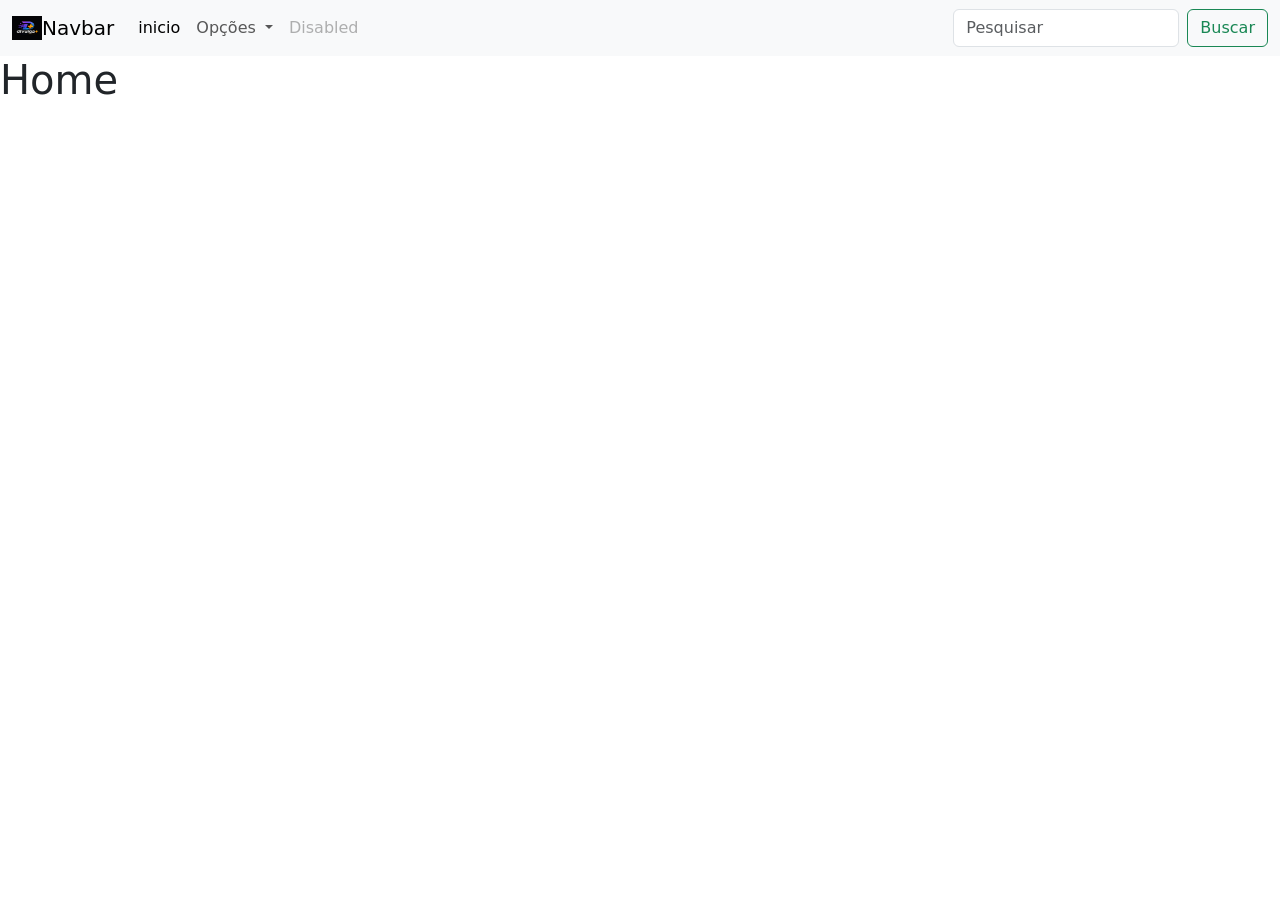
==== LandingPage_IHC/index.html @ 6333977a "scopo" ====
<!doctype html>
<html lang="pt-br">

<head>
    <meta charset="utf-8">
    <meta name="viewport" content="width=device-width, initial-scale=1">
    <title>www.divulgamais.com</title>
    <link href="https://cdn.jsdelivr.net/npm/bootstrap@5.3.8/dist/css/bootstrap.min.css" rel="stylesheet"
        integrity="sha384-sRIl4kxILFvY47J16cr9ZwB07vP4J8+LH7qKQnuqkuIAvNWLzeN8tE5YBujZqJLB" crossorigin="anonymous">
    <link rel="stylesheet" href="assets/index.css">
</head>

<body>
    <header>
        <nav class="navbar navbar-expand-lg bg-body-tertiary">
            <div class="container-fluid">
                <img src="assets/logo.png" alt="Logo" width="30" height="24" class="d-inline-block align-text-top">
                <a class="navbar-brand" href="#">Navbar</a>
                <button class="navbar-toggler" type="button" data-bs-toggle="collapse"
                    data-bs-target="#navbarSupportedContent" aria-controls="navbarSupportedContent"
                    aria-expanded="false" aria-label="Toggle navigation">
                    <span class="navbar-toggler-icon"></span>
                </button>
                <div class="collapse navbar-collapse" id="navbarSupportedContent">
                    <ul class="navbar-nav me-auto mb-2 mb-lg-0">
                        <li class="nav-item">
                            <a class="nav-link active" aria-current="page" href="index.html">inicio</a>
                        </li>
                        <li class="nav-item dropdown">
                            <a class="nav-link dropdown-toggle" href="#" role="button" data-bs-toggle="dropdown"
                                aria-expanded="false">
                                Opções
                            </a>
                            <ul class="dropdown-menu">
                                <li><a class="dropdown-item" href="clientes.html">Clientes</a></li>
                                <li><a class="dropdown-item" href="produtos.html">Produtos</a></li>
                                <li>
                                    <hr class="dropdown-divider">
                                </li>
                                <li><a class="dropdown-item" href="https://github.com/DevFerreira699">Fale conosco</a></li>
                            </ul>
                        </li>
                        <li class="nav-item">
                            <a class="nav-link disabled" aria-disabled="true">Disabled</a>
                        </li>
                    </ul>
                    <form class="d-flex" role="search">
                        <input class="form-control me-2" type="search" placeholder="Pesquisar" aria-label="search" />
                        <button class="btn btn-outline-success" type="submit">Buscar</button>
                    </form>
                </div>
            </div>
        </nav>
        <h1>Home</h1>

    </header>
    <main>

    </main>
    <footer>

    </footer>


    <script src="https://cdn.jsdelivr.net/npm/bootstrap@5.3.8/dist/js/bootstrap.bundle.min.js"
        integrity="sha384-FKyoEForCGlyvwx9Hj09JcYn3nv7wiPVlz7YYwJrWVcXK/BmnVDxM+D2scQbITxI"
        crossorigin="anonymous"></script>
</body>

</html>
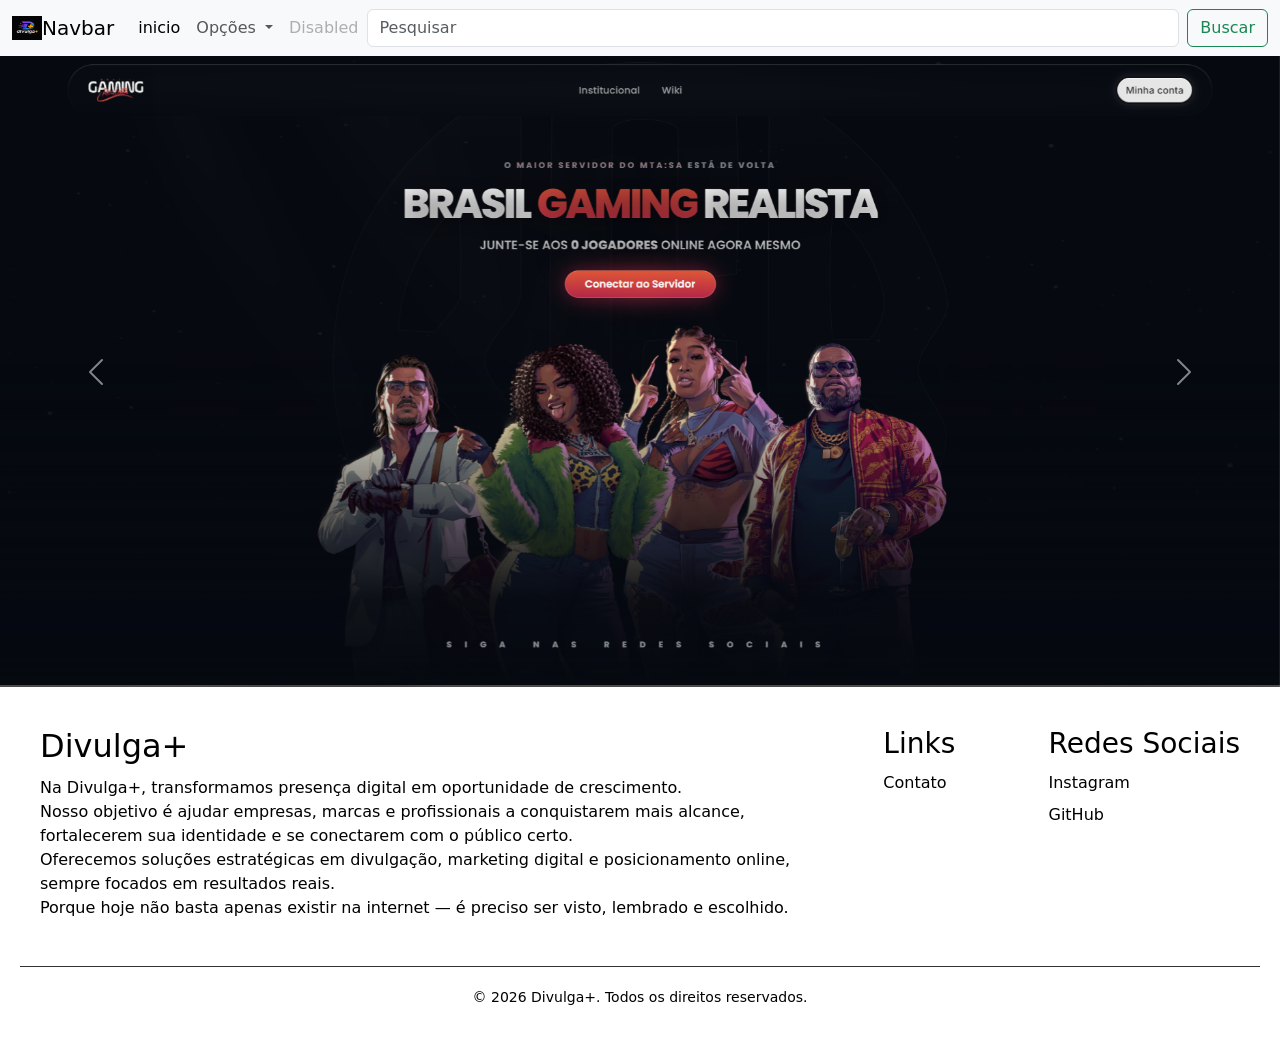
==== commit 1157f27d: "LandingPage_1.0" ====
--- a/LandingPage_IHC/index.html
+++ b/LandingPage_IHC/index.html
@@ -7,60 +7,122 @@
     <title>www.divulgamais.com</title>
     <link href="https://cdn.jsdelivr.net/npm/bootstrap@5.3.8/dist/css/bootstrap.min.css" rel="stylesheet"
         integrity="sha384-sRIl4kxILFvY47J16cr9ZwB07vP4J8+LH7qKQnuqkuIAvNWLzeN8tE5YBujZqJLB" crossorigin="anonymous">
-    <link rel="stylesheet" href="assets/index.css">
+    <link rel="stylesheet" href="styles/index.css">
 </head>
 
 <body>
     <header>
-        <nav class="navbar navbar-expand-lg bg-body-tertiary">
-            <div class="container-fluid">
-                <img src="assets/logo.png" alt="Logo" width="30" height="24" class="d-inline-block align-text-top">
-                <a class="navbar-brand" href="#">Navbar</a>
-                <button class="navbar-toggler" type="button" data-bs-toggle="collapse"
-                    data-bs-target="#navbarSupportedContent" aria-controls="navbarSupportedContent"
-                    aria-expanded="false" aria-label="Toggle navigation">
-                    <span class="navbar-toggler-icon"></span>
-                </button>
-                <div class="collapse navbar-collapse" id="navbarSupportedContent">
-                    <ul class="navbar-nav me-auto mb-2 mb-lg-0">
-                        <li class="nav-item">
-                            <a class="nav-link active" aria-current="page" href="index.html">inicio</a>
-                        </li>
-                        <li class="nav-item dropdown">
-                            <a class="nav-link dropdown-toggle" href="#" role="button" data-bs-toggle="dropdown"
-                                aria-expanded="false">
-                                Opções
-                            </a>
-                            <ul class="dropdown-menu">
-                                <li><a class="dropdown-item" href="clientes.html">Clientes</a></li>
-                                <li><a class="dropdown-item" href="produtos.html">Produtos</a></li>
-                                <li>
-                                    <hr class="dropdown-divider">
-                                </li>
-                                <li><a class="dropdown-item" href="https://github.com/DevFerreira699">Fale conosco</a></li>
-                            </ul>
-                        </li>
-                        <li class="nav-item">
-                            <a class="nav-link disabled" aria-disabled="true">Disabled</a>
-                        </li>
-                    </ul>
-                    <form class="d-flex" role="search">
-                        <input class="form-control me-2" type="search" placeholder="Pesquisar" aria-label="search" />
-                        <button class="btn btn-outline-success" type="submit">Buscar</button>
-                    </form>
+        </section> <!--Começo: Navbar-->
+        <form>
+            <nav class="navbar navbar-expand-lg bg-body-tertiary">
+                <div class="container-fluid">
+                    <img src="assets/logo.png" alt="Logo" width="30" height="24" class="d-inline-block align-text-top">
+                    <a class="navbar-brand" href="#">Navbar</a>
+                    <button class="navbar-toggler" type="button" data-bs-toggle="collapse"
+                        data-bs-target="#navbarSupportedContent" aria-controls="navbarSupportedContent"
+                        aria-expanded="false" aria-label="Toggle navigation">
+                        <span class="navbar-toggler-icon"></span>
+                    </button>
+                    <div class="collapse navbar-collapse" id="navbarSupportedContent">
+                        <ul class="navbar-nav me-auto mb-2 mb-lg-0">
+                            <li class="nav-item">
+                                <a class="nav-link active" aria-current="page" href="index.html">inicio</a>
+                            </li>
+                            <li class="nav-item dropdown">
+                                <a class="nav-link dropdown-toggle" href="#" role="button" data-bs-toggle="dropdown"
+                                    aria-expanded="false">
+                                    Opções
+                                </a>
+                                <ul class="dropdown-menu">
+                                    <li><a class="dropdown-item" href="clientes.html">Clientes</a></li>
+                                    <li><a class="dropdown-item" href="produtos.html">Produtos</a></li>
+                                    <li>
+                                        <hr class="dropdown-divider">
+                                    </li>
+                                    <li><a class="dropdown-item" href="https://github.com/DevFerreira699">Fale
+                                            conosco</a>
+                                    </li>
+                                </ul>
+                            </li>
+                            <li class="nav-item">
+                                <a class="nav-link disabled" aria-disabled="true">Disabled</a>
+                            </li>
+                        </ul>
+                        <form class="d-flex" role="search">
+                            <input class="form-control me-2" type="search" placeholder="Pesquisar"
+                                aria-label="search" />
+                            <button class="btn btn-outline-success" type="submit">Buscar</button>
+                        </form>
+                    </div>
                 </div>
-            </div>
-        </nav>
-        <h1>Home</h1>
+            </nav>
+        </form>
+        </section> <!--Fim: Navbar-->
 
     </header>
     <main>
+        <section> <!--Começo: Carrossel-->
+            <form>
+                <div id="carouselExample" class="carousel slide">
+                    <div class="carousel-inner">
+                        <div class="carousel-item active">
+                            <img src="assets/bgr.png" class="d-block w-100" alt="...">
+                        </div>
+                        <div class="carousel-item">
+                            <img src="assets/crunchroll.png" class="d-block w-100" alt="...">
+                        </div>
+                    </div>
+
+                    <button class="carousel-control-prev" type="button" data-bs-target="#carouselExample"
+                        data-bs-slide="prev">
+                        <span class="carousel-control-prev-icon" aria-hidden="true"></span>
+                        <span class="visually-hidden">Anterior</span>
+                    </button>
+                    <button class="carousel-control-next" type="button" data-bs-target="#carouselExample"
+                        data-bs-slide="next">
+                        <span class="carousel-control-next-icon" aria-hidden="true"></span>
+                        <span class="visually-hidden">Proximo</span>
+                    </button>
+                </div>
+            </form>
+        </section> <!--Fim: Carrossel-->
+        <section>
+            <form>
+
+            </form>
+        </section>
 
     </main>
-    <footer>
+    <footer class="footer">
+        <div class="footer-container">
+            <div class="footer-logo">
+                <h2>Divulga+</h2>
+                <p>Na Divulga+, transformamos presença digital em oportunidade de crescimento. <br>Nosso objetivo é
+                    ajudar
+                    empresas, marcas e profissionais a conquistarem mais alcance, <br> fortalecerem sua identidade e se
+                    conectarem com o público certo.<br>
+                    Oferecemos soluções estratégicas em divulgação, marketing digital e posicionamento online, <br>
+                    sempre focados em resultados reais. <br>Porque hoje não basta apenas existir na internet — é preciso
+                    ser visto, lembrado e escolhido.
+                </p>
+            </div>
 
+            <div class="footer-links">
+                <h3>Links</h3>
+                <a href="contato.html">Contato</a>
+            </div>
+
+            <div class="footer-social">
+                <h3>Redes Sociais</h3>
+                <a href="https://www.instagram.com/th.ferre1ra/">Instagram</a>
+                <a href="https://github.com/DevFerreira699">GitHub</a>
+            </div>
+        </div>
+
+        <div class="footer-bottom">
+            <p>&copy; 2026 Divulga+. Todos os direitos reservados.</p>
+        </div>
     </footer>
-
 
     <script src="https://cdn.jsdelivr.net/npm/bootstrap@5.3.8/dist/js/bootstrap.bundle.min.js"
         integrity="sha384-FKyoEForCGlyvwx9Hj09JcYn3nv7wiPVlz7YYwJrWVcXK/BmnVDxM+D2scQbITxI"
--- a/LandingPage_IHC/styles/index.css
+++ b/LandingPage_IHC/styles/index.css
@@ -0,0 +1,54 @@
+
+.footer {
+    background: #ffffff;
+    color: rgb(0, 0, 0);
+    padding: 40px 20px 20px;
+    margin-top: 0px;
+}
+
+.footer-container {
+    display: flex;
+    justify-content: space-between;
+    flex-wrap: wrap;
+    gap: 30px;
+    max-width: 1200px;
+    margin: auto;
+}
+
+.footer-logo h2 {
+    color: #000000;
+    margin-bottom: 10px;
+}
+
+.footer-links,
+.footer-social {
+    display: flex;
+    flex-direction: column;
+}
+
+.footer-links h3,
+.footer-social h3 {
+    margin-bottom: 10px;
+    color: #000000;
+}
+
+.footer a {
+    color: #000000;
+    text-decoration: none;
+    margin-bottom: 8px;
+    transition: 0.3s;
+}
+
+.footer a:hover {
+    color: #000000;
+    transform: translateX(5px);
+}
+
+.footer-bottom {
+    text-align: center;
+    border-top: 1px solid #333;
+    margin-top: 30px;
+    padding-top: 20px;
+    font-size: 14px;
+    color: #000000;
+}
